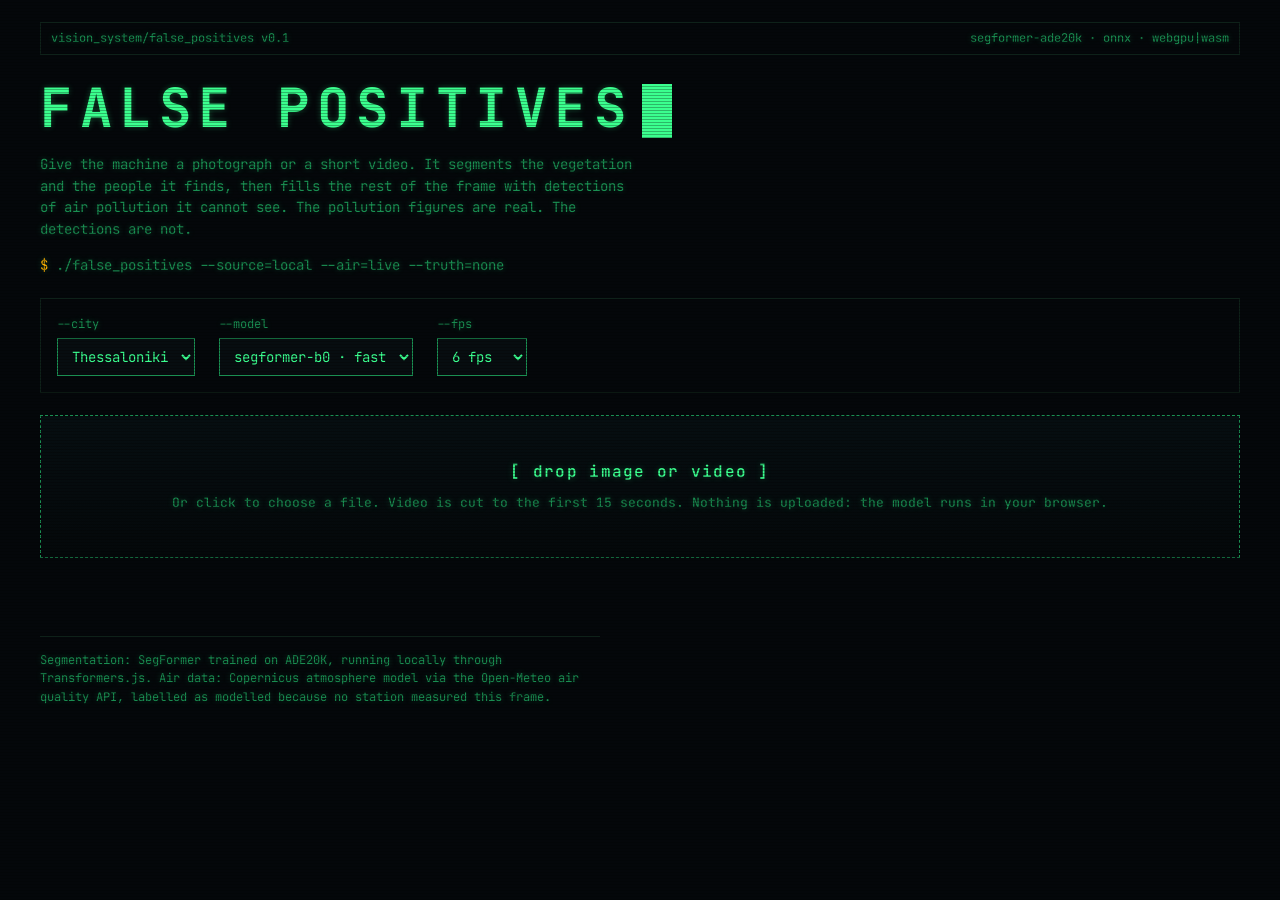
==== index.html @ 18a89525 "Rename false-positives.html to index.html" ====
<!DOCTYPE html>
<html lang="en">
<head>
<meta charset="utf-8" />
<meta name="viewport" content="width=device-width, initial-scale=1" />
<title>False Positives</title>
<link rel="preconnect" href="https://fonts.googleapis.com">
<link rel="preconnect" href="https://fonts.gstatic.com" crossorigin>
<link href="https://fonts.googleapis.com/css2?family=JetBrains+Mono:wght@400;500;700&display=swap" rel="stylesheet">
<style>
  :root{
    --bg:#04070a;
    --panel:#070d10;
    --grid:#0e2119;
    --phos:#3bff8f;         /* phosphor */
    --phos-dim:#1a8f52;
    --amber:#ffb000;
    --pm25:#ff2d55;
    --pm10:#ff8c1a;
    --no2:#2f8bff;
    --o3:#b56bff;
    --max:1240px;
  }
  *{box-sizing:border-box}
  html,body{margin:0;padding:0;background:var(--bg)}
  body{
    color:var(--phos);
    font-family:"JetBrains Mono",ui-monospace,Menlo,Consolas,monospace;
    font-size:14px;
    line-height:1.55;
    text-shadow:0 0 6px rgba(59,255,143,.28);
  }
  body::before{           /* scanlines */
    content:"";position:fixed;inset:0;pointer-events:none;z-index:9;
    background:repeating-linear-gradient(to bottom,rgba(0,0,0,0) 0 2px,rgba(0,0,0,.28) 2px 3px);
    mix-blend-mode:multiply;
  }
  .wrap{max-width:var(--max);margin:0 auto;padding:22px 20px 80px;position:relative;z-index:1}

  .bar{display:flex;justify-content:space-between;gap:16px;border:1px solid var(--grid);
       padding:6px 10px;color:var(--phos-dim);font-size:12px;flex-wrap:wrap}

  header{margin:26px 0 22px}
  h1{font-size:clamp(26px,5.4vw,54px);font-weight:700;letter-spacing:.14em;margin:0;line-height:1}
  h1 .cur{display:inline-block;width:.55em;background:var(--phos);animation:blink 1.05s steps(1) infinite;
          margin-left:.16em;vertical-align:-.06em;text-shadow:none}
  @keyframes blink{50%{opacity:0}}
  header p{max-width:74ch;color:var(--phos-dim);margin:16px 0 0}
  .boot{color:var(--phos-dim);margin:14px 0 0;white-space:pre-wrap}

  .prompt{color:var(--amber)}

  .controls{display:flex;flex-wrap:wrap;gap:14px 24px;align-items:flex-end;
            border:1px solid var(--grid);padding:16px;margin:22px 0}
  .field{display:flex;flex-direction:column;gap:4px}
  .field label{font-size:12px;color:var(--phos-dim)}
  select,button{
    font-family:inherit;font-size:14px;color:var(--phos);background:var(--panel);
    border:1px solid var(--phos-dim);border-radius:0;padding:8px 10px;
  }
  select option{background:#04070a;color:#3bff8f}
  button{cursor:pointer;border-color:var(--phos)}
  button:hover{background:#0b1a13}
  button:disabled{opacity:.35;cursor:not-allowed}
  :focus-visible{outline:1px solid var(--amber);outline-offset:2px}

  .drop{border:1px dashed var(--phos-dim);background:linear-gradient(180deg,#060e11,#04080a);
        padding:44px 20px;text-align:center;cursor:pointer}
  .drop.over{border-color:var(--phos);background:#081611}
  .drop strong{display:block;font-weight:500;font-size:16px;letter-spacing:.08em;margin-bottom:8px}
  .drop p{margin:0;color:var(--phos-dim);font-size:13px}

  .status{margin-top:16px;color:var(--phos-dim);min-height:22px;font-size:13px}

  .result{display:none;grid-template-columns:minmax(0,1fr) 330px;gap:20px;margin-top:22px}
  .result.on{display:grid}
  @media (max-width:880px){.result.on{grid-template-columns:1fr}}
  .stage{border:1px solid var(--grid);background:#000;padding:8px;min-width:0}
  canvas{display:block;width:100%;height:auto;background:#000}

  .readout{border:1px solid var(--grid);background:var(--panel);padding:14px;align-self:start;font-size:13px}
  .readout h2{font-size:13px;font-weight:500;letter-spacing:.16em;color:var(--amber);margin:0 0 12px}
  .row{display:flex;justify-content:space-between;gap:10px;padding:4px 0;border-bottom:1px solid #0b1a14}
  .row:last-of-type{border-bottom:0}
  .row .k{color:var(--phos-dim)}
  .row .v{font-variant-numeric:tabular-nums}
  .swatch{display:inline-block;width:8px;height:8px;margin-right:6px;vertical-align:middle}
  .src{font-size:11px;color:var(--phos-dim);margin:12px 0 0}
  .actions{display:flex;gap:10px;margin-top:14px;flex-wrap:wrap}

  .note{margin-top:40px;border-top:1px solid var(--grid);padding-top:14px;color:var(--phos-dim);
        font-size:12px;max-width:80ch}
  @media (prefers-reduced-motion:reduce){h1 .cur{animation:none}}
</style>
</head>
<body>
<div class="wrap">

<div class="bar">
  <span>vision_system/false_positives v0.1</span>
  <span>segformer-ade20k · onnx · webgpu|wasm</span>
</div>

<header>
  <h1>FALSE POSITIVES<span class="cur">&nbsp;</span></h1>
  <p>Give the machine a photograph or a short video. It segments the vegetation and the people it finds, then fills the rest of the frame with detections of air pollution it cannot see. The pollution figures are real. The detections are not.</p>
  <p class="boot"><span class="prompt">$</span> ./false_positives --source=local --air=live --truth=none</p>
</header>

<div class="controls">
  <div class="field">
    <label for="city">--city</label>
    <select id="city">
      <option value="40.6403,22.9439">Thessaloniki</option>
      <option value="37.9838,23.7275">Athens</option>
      <option value="39.6243,19.9217">Corfu</option>
      <option value="39.6650,20.8537">Ioannina</option>
      <option value="40.3006,21.7890">Kozani</option>
    </select>
  </div>
  <div class="field">
    <label for="quality">--model</label>
    <select id="quality">
      <option value="Xenova/segformer-b0-finetuned-ade-512-512">segformer-b0 · fast</option>
      <option value="Xenova/segformer-b2-finetuned-ade-512-512">segformer-b2 · slow</option>
    </select>
  </div>
  <div class="field">
    <label for="fps">--fps</label>
    <select id="fps">
      <option value="6">6 fps</option>
      <option value="10">10 fps</option>
      <option value="3">3 fps</option>
    </select>
  </div>
</div>

<div class="drop" id="drop" tabindex="0" role="button">
  <strong>[ drop image or video ]</strong>
  <p>Or click to choose a file. Video is cut to the first 15 seconds. Nothing is uploaded: the model runs in your browser.</p>
  <input type="file" id="file" accept="image/*,video/*" hidden />
</div>

<div class="status" id="status"></div>

<div class="result" id="result">
  <div class="stage"><canvas id="canvas"></canvas></div>
  <div class="readout" id="readout"></div>
</div>

<p class="note">Segmentation: SegFormer trained on ADE20K, running locally through Transformers.js. Air data: Copernicus atmosphere model via the Open-Meteo air quality API, labelled as modelled because no station measured this frame.</p>

</div>

<script type="module">
/* ---------- config: the box logic ---------- */

const WHO = {            // WHO short-term guideline values, µg/m³
  pm2_5: 15, pm10: 45, nitrogen_dioxide: 25, ozone: 100
};
const POLL = {
  pm2_5:            {name:"PM2.5", color:"#ff2d55", size:4,  label:"PM2.5"},
  pm10:             {name:"PM10",  color:"#ff8c1a", size:7,  label:"PM10"},
  nitrogen_dioxide: {name:"NO₂",   color:"#2f8bff", size:12, label:"NO2"},
  ozone:            {name:"O₃",    color:"#b56bff", size:18, label:"O3"}
};
const BASE_BOXES = 130;   // boxes at exactly the guideline value
const MIN_BOXES  = 8;     // the machine never reports nothing
const MAX_TOTAL  = 1400;

const VEG = new Set(["tree","grass","plant","palm","flower","field"]);
const MAX_VIDEO_SECONDS = 15;

/* ---------- elements ---------- */
const $ = id => document.getElementById(id);
const drop = $("drop"), fileInput = $("file"), statusEl = $("status");
const canvas = $("canvas"), ctx = canvas.getContext("2d");
const resultEl = $("result"), readoutEl = $("readout");

let segmenter = null, segmenterName = null, air = null, recorder = null, chunks = [];

const say = t => { statusEl.innerHTML = '<span class="prompt">&gt;</span> ' + t; };

/* ---------- transformers.js ---------- */
async function getPipeline(model){
  if (segmenter && segmenterName === model) return segmenter;
  say("Loading the segmentation model. First time only, about 15–40 MB.");
  let mod;
  try {
    mod = await import("https://cdn.jsdelivr.net/npm/@huggingface/transformers@3");
  } catch (e) {
    mod = await import("https://cdn.jsdelivr.net/npm/@xenova/transformers@2.17.2");
  }
  let opts = {};
  if (navigator.gpu) { try { opts = { device: "webgpu" }; } catch(e){} }
  try {
    segmenter = await mod.pipeline("image-segmentation", model, opts);
  } catch (e) {
    segmenter = await mod.pipeline("image-segmentation", model);
  }
  segmenterName = model;
  return segmenter;
}

/* ---------- air data ---------- */
async function getAir(lat, lon){
  const vars = "pm10,pm2_5,nitrogen_dioxide,ozone";
  const url = `https://air-quality-api.open-meteo.com/v1/air-quality?latitude=${lat}&longitude=${lon}&hourly=${vars}&timezone=auto&forecast_days=1`;
  const r = await fetch(url);
  if (!r.ok) throw new Error("air data unavailable");
  const j = await r.json();
  const times = j.hourly.time;
  const now = new Date();
  let idx = 0;
  for (let i = 0; i < times.length; i++){
    if (new Date(times[i]) <= now) idx = i; else break;
  }
  const out = { time: times[idx], source: "modelled" };
  for (const k of Object.keys(WHO)){
    const series = j.hourly[k] || [];
    let v = series[idx];
    for (let i = idx; i >= 0 && (v === null || v === undefined); i--) v = series[i];
    out[k] = (v === null || v === undefined) ? 0 : v;
  }
  return out;
}

/* ---------- segmentation -> masks and percentages ---------- */
async function segment(sourceCanvas, model){
  const pipe = await getPipeline(model);
  const dataURL = sourceCanvas.toDataURL("image/jpeg", 0.85);
  const out = await pipe(dataURL);

  const w = sourceCanvas.width, h = sourceCanvas.height;
  const veg = new Uint8Array(w*h), person = new Uint8Array(w*h);
  let vegPx = 0, personPx = 0;

  for (const seg of out){
    const isVeg = VEG.has(seg.label), isPerson = seg.label === "person";
    if (!isVeg && !isPerson) continue;
    const m = seg.mask, mw = m.width, mh = m.height, md = m.data, ch = m.channels || 1;
    for (let y = 0; y < h; y++){
      const sy = Math.min(mh-1, (y * mh / h) | 0);
      for (let x = 0; x < w; x++){
        const sx = Math.min(mw-1, (x * mw / w) | 0);
        if (md[(sy*mw + sx) * ch] > 127){
          const i = y*w + x;
          if (isVeg && !veg[i]) { veg[i] = 1; vegPx++; }
          if (isPerson && !person[i]) { person[i] = 1; personPx++; }
        }
      }
    }
  }
  return {
    veg, person, w, h,
    vegPct: 100 * vegPx / (w*h),
    personPct: 100 * personPx / (w*h),
    people: countBlobs(person, w, h),
    headY: headLine(person, w, h)
  };
}

// cheap instance count on a quarter-scale copy
function countBlobs(mask, w, h){
  const sw = Math.max(1, w>>2), sh = Math.max(1, h>>2);
  const small = new Uint8Array(sw*sh);
  for (let y=0;y<sh;y++) for (let x=0;x<sw;x++) small[y*sw+x] = mask[(y*4)*w + x*4];
  const seen = new Uint8Array(sw*sh); let count = 0;
  const minArea = 0.004 * sw * sh;
  const stack = [];
  for (let i=0;i<small.length;i++){
    if (!small[i] || seen[i]) continue;
    let area = 0; stack.length = 0; stack.push(i); seen[i] = 1;
    while (stack.length){
      const p = stack.pop(); area++;
      const x = p % sw, y = (p / sw) | 0;
      if (x>0    && small[p-1]  && !seen[p-1])  { seen[p-1]=1;  stack.push(p-1); }
      if (x<sw-1 && small[p+1]  && !seen[p+1])  { seen[p+1]=1;  stack.push(p+1); }
      if (y>0    && small[p-sw] && !seen[p-sw]) { seen[p-sw]=1; stack.push(p-sw); }
      if (y<sh-1 && small[p+sw] && !seen[p+sw]) { seen[p+sw]=1; stack.push(p+sw); }
    }
    if (area > minArea) count++;
  }
  return count;
}

// topmost row holding person pixels: breathing happens near there
function headLine(mask, w, h){
  for (let y=0;y<h;y++) for (let x=0;x<w;x++) if (mask[y*w+x]) return y;
  return -1;
}

/* ---------- boxes ---------- */
function boxCounts(air){
  const counts = {}; let total = 0;
  for (const k of Object.keys(WHO)){
    const ratio = (air[k] || 0) / WHO[k];
    let n = Math.round(MIN_BOXES + BASE_BOXES * ratio);
    counts[k] = Math.max(MIN_BOXES, n); total += counts[k];
  }
  if (total > MAX_TOTAL){
    const f = MAX_TOTAL / total; total = 0;
    for (const k of Object.keys(counts)){
      counts[k] = Math.max(MIN_BOXES, Math.round(counts[k]*f)); total += counts[k];
    }
  }
  return { counts, total };
}

function makeBoxes(masks, air){
  const { counts } = boxCounts(air);
  const { w, h, veg, person, headY } = masks;
  const boxes = [];

  for (const key of Object.keys(counts)){
    const ratio = (air[key] || 0) / WHO[key];
    // the less there is, the surer the machine gets
    const baseConf = 0.99 - 0.35 * Math.min(1, ratio);
    for (let i = 0; i < counts[key]; i++){
      let x = 0, y = 0, ok = false;
      for (let t = 0; t < 24 && !ok; t++){
        // bias half the samples toward the body, denser near the head
        if (masks.personPct > 0.5 && Math.random() < 0.5){
          const cand = samplePerson(person, w, h, headY);
          x = cand[0]; y = cand[1];
        } else {
          x = Math.random()*w; y = Math.random()*h;
        }
        ok = !veg[(y|0)*w + (x|0)];   // trees are where the air is clean
      }
      const depth = 0.45 + 1.25 * (y / h);           // lower in frame reads as nearer
      const s = POLL[key].size * depth * (0.7 + Math.random()*0.7);
      boxes.push({
        key, x, y, s, depth,
        conf: Math.min(0.99, Math.max(0.40, baseConf + (Math.random()-0.5)*0.08)),
        dx: (Math.random()-0.5)*0.35, dy: -0.15 - Math.random()*0.35
      });
    }
  }
  return boxes;
}

function samplePerson(person, w, h, headY){
  for (let t = 0; t < 40; t++){
    let y;
    if (headY >= 0 && Math.random() < 0.6){
      y = headY + Math.random() * Math.max(1, h * 0.18);   // breath zone
    } else {
      y = Math.random()*h;
    }
    y = Math.min(h-1, y|0);
    const x = Math.random()*w;
    if (person[y*w + (x|0)]) {
      return [x + (Math.random()-0.5)*w*0.06, y + (Math.random()-0.5)*h*0.06];
    }
  }
  return [Math.random()*w, Math.random()*h];
}

function drawFrame(frame, masks, boxes, air, showLabels){
  const { w, h } = masks;
  canvas.width = w; canvas.height = h;
  ctx.drawImage(frame, 0, 0, w, h);

  // vegetation mask, drawn as the only clean thing in the picture
  const img = ctx.getImageData(0,0,w,h), d = img.data;
  for (let i = 0; i < masks.veg.length; i++){
    if (masks.veg[i]){
      const p = i*4;
      d[p]   = d[p]*0.35;
      d[p+1] = d[p+1]*0.35 + 150;
      d[p+2] = d[p+2]*0.35 + 40;
    } else if (masks.person[i]){
      const p = i*4;
      d[p]   = d[p]*0.55 + 90;
      d[p+1] = d[p+1]*0.55 + 90;
      d[p+2] = d[p+2]*0.55 + 100;
    }
  }
  ctx.putImageData(img, 0, 0);

  const fs = Math.max(8, Math.round(w/110));
  ctx.font = `${fs}px "JetBrains Mono", monospace`;
  ctx.lineWidth = Math.max(1, w/1400);

  for (const b of boxes){
    const c = POLL[b.key].color;
    ctx.strokeStyle = c;
    ctx.globalAlpha = 0.55 + 0.4*b.conf;
    wireBox(b.x, b.y, b.s, b.s*0.8, b.s*0.4);
    if (showLabels && b.s > 16 && Math.random() < 0.25){
      ctx.globalAlpha = 0.9;
      ctx.fillStyle = c;
      ctx.fillText(`${POLL[b.key].label} ${b.conf.toFixed(2)}`, b.x, b.y - 3);
    }
  }
  ctx.globalAlpha = 1;
  stamp(air, masks, boxes.length, fs);
}

function wireBox(x, y, w, h, d){
  ctx.beginPath();
  ctx.rect(x, y, w, h);
  ctx.rect(x+d, y-d, w, h);
  ctx.moveTo(x, y);         ctx.lineTo(x+d, y-d);
  ctx.moveTo(x+w, y);       ctx.lineTo(x+w+d, y-d);
  ctx.moveTo(x, y+h);       ctx.lineTo(x+d, y+h-d);
  ctx.moveTo(x+w, y+h);     ctx.lineTo(x+w+d, y+h-d);
  ctx.stroke();
}

function stamp(air, masks, n, fs){
  const pad = fs;
  const lines = [
    `vegetation ${masks.vegPct.toFixed(1)}%`,
    `humans ${masks.personPct.toFixed(1)}% (${masks.people})`,
    `detections ${n}`,
    `${air.source} · ${air.time}`
  ];
  ctx.font = `${fs}px "JetBrains Mono", monospace`;
  ctx.fillStyle = "rgba(0,0,0,.62)";
  ctx.fillRect(pad*0.6, pad*0.6, fs*13, lines.length*fs*1.5 + fs*0.6);
  ctx.fillStyle = "#3bff8f";
  lines.forEach((l,i) => ctx.fillText(l, pad, pad + fs*1.5*(i+1) - fs*0.4));
}

/* ---------- readout ---------- */
function writeReadout(masks, air, total, isVideo, seconds){
  const rows = [];
  rows.push(row("vegetation", masks.vegPct.toFixed(1) + " % of frame"));
  rows.push(row("humans", masks.personPct.toFixed(1) + " % of frame (" + masks.people + ")"));
  for (const k of Object.keys(WHO)){
    const v = (air[k] || 0).toFixed(0) + " µg/m³";
    rows.push(row(`<span class="swatch" style="background:${POLL[k].color}"></span>${POLL[k].name}`, v));
  }
  rows.push(row("false positives", total.toLocaleString()));

  if (masks.people > 0){
    const minutes = isVideo ? seconds/60 : 1;
    const inhaled = (air.pm2_5 || 0) * 0.008 * minutes;   // 8 L/min at rest
    rows.push(row("PM2.5 inhaled", inhaled.toFixed(3) + " µg per person" + (isVideo ? "" : " per minute")));
  }

  readoutEl.innerHTML = `
    <h2>report</h2>
    ${rows.join("")}
    <p class="src">Air ${air.source}, hour of ${air.time}. No station measured this frame.</p>
    <div class="actions">
      <button class="ghost" id="save">${isVideo ? "save video" : "save image"}</button>
    </div>`;
  $("save").onclick = isVideo ? saveVideo : saveImage;
}
const row = (k,v) => `<div class="row"><span class="k">${k}</span><span class="v">${v}</span></div>`;

function saveImage(){
  const a = document.createElement("a");
  a.download = "false-positives.png";
  a.href = canvas.toDataURL("image/png");
  a.click();
}
let lastVideoBlob = null;
function saveVideo(){
  if (!lastVideoBlob) { say("No video to save yet."); return; }
  const a = document.createElement("a");
  a.download = "false-positives.webm";
  a.href = URL.createObjectURL(lastVideoBlob);
  a.click();
}

/* ---------- run ---------- */
async function handleFile(file){
  resultEl.classList.remove("on");
  const [lat, lon] = $("city").value.split(",");
  const model = $("quality").value;
  try {
    say("Reading the air.");
    air = await getAir(lat, lon);
  } catch(e){
    say("Air data unavailable. Check your connection and try again.");
    return;
  }
  if (file.type.startsWith("video")) return runVideo(file, model);
  return runImage(file, model);
}

async function runImage(file, model){
  const bmp = await createImageBitmap(file);
  const scale = Math.min(1, 1100 / Math.max(bmp.width, bmp.height));
  const w = Math.round(bmp.width*scale), h = Math.round(bmp.height*scale);
  const src = document.createElement("canvas");
  src.width = w; src.height = h;
  src.getContext("2d").drawImage(bmp, 0, 0, w, h);

  say("Segmenting.");
  const masks = await segment(src, model);
  const boxes = makeBoxes(masks, air);
  drawFrame(src, masks, boxes, air, true);
  writeReadout(masks, air, boxes.length, false);
  resultEl.classList.add("on");
  say(`Done. ${boxes.length} detections, none of them real.`);
}

async function runVideo(file, model){
  const video = document.createElement("video");
  video.src = URL.createObjectURL(file);
  video.muted = true; video.playsInline = true;
  await new Promise(r => video.onloadedmetadata = r);

  const scale = Math.min(1, 900 / Math.max(video.videoWidth, video.videoHeight));
  const w = Math.round(video.videoWidth*scale), h = Math.round(video.videoHeight*scale);
  const src = document.createElement("canvas");
  src.width = w; src.height = h;
  const sctx = src.getContext("2d");

  canvas.width = w; canvas.height = h;
  resultEl.classList.add("on");

  const fps = parseInt($("fps").value, 10);
  const duration = Math.min(video.duration || MAX_VIDEO_SECONDS, MAX_VIDEO_SECONDS);

  chunks = [];
  const stream = canvas.captureStream(fps);
  recorder = new MediaRecorder(stream, { mimeType: "video/webm" });
  recorder.ondataavailable = e => { if (e.data.size) chunks.push(e.data); };
  recorder.onstop = () => { lastVideoBlob = new Blob(chunks, { type: "video/webm" }); };
  recorder.start();

  let masks = null, boxes = [];
  const step = 1 / fps;

  for (let t = 0; t < duration; t += step){
    video.currentTime = t;
    await new Promise(r => video.onseeked = r);
    sctx.drawImage(video, 0, 0, w, h);

    masks = await segment(src, model);       // mask held between drawn frames
    if (!boxes.length) boxes = makeBoxes(masks, air);

    // boxes persist and drift, so they read as tracking rather than noise
    for (const b of boxes){
      b.x += b.dx; b.y += b.dy;
      if (b.y < -20){ b.y = h + 10; b.x = Math.random()*w; }
      if (b.x < -20) b.x = w + 10;
      if (b.x > w+20) b.x = -10;
    }
    drawFrame(src, masks, boxes, air, true);
    say(`Segmenting ${(t).toFixed(1)} of ${duration.toFixed(1)} seconds.`);
  }

  recorder.stop();
  writeReadout(masks, air, boxes.length, true, duration);
  say(`Done. ${boxes.length} detections held across ${duration.toFixed(1)} seconds.`);
}

/* ---------- input wiring ---------- */
drop.onclick = () => fileInput.click();
drop.onkeydown = e => { if (e.key === "Enter" || e.key === " ") fileInput.click(); };
fileInput.onchange = e => e.target.files[0] && handleFile(e.target.files[0]);
drop.ondragover = e => { e.preventDefault(); drop.classList.add("over"); };
drop.ondragleave = () => drop.classList.remove("over");
drop.ondrop = e => {
  e.preventDefault(); drop.classList.remove("over");
  const f = e.dataTransfer.files[0];
  if (f) handleFile(f);
};
</script>
</body>
</html>
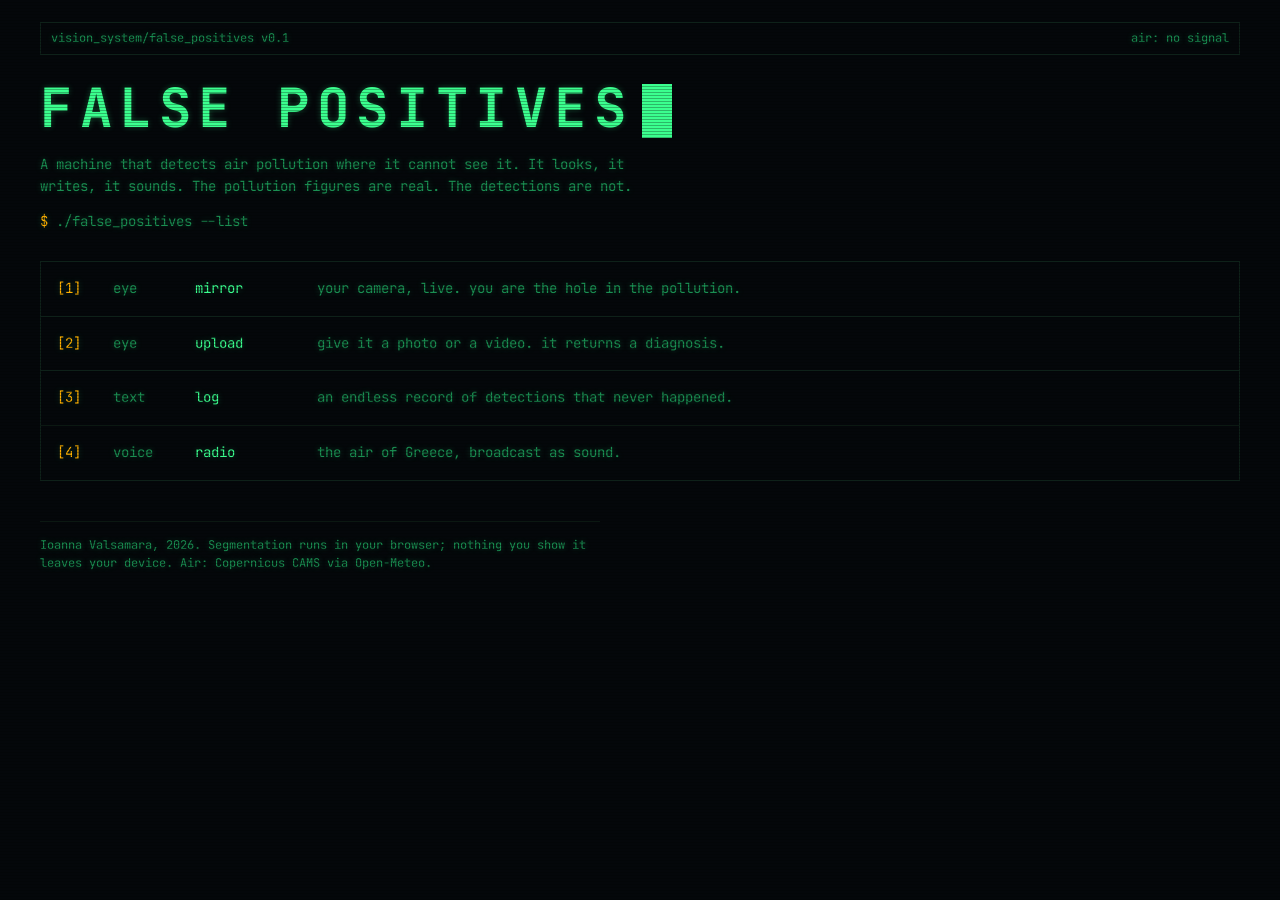
==== commit 1f6b0e0f: "Add files via upload" ====
--- a/index.html
+++ b/index.html
@@ -7,562 +7,37 @@
 <link rel="preconnect" href="https://fonts.googleapis.com">
 <link rel="preconnect" href="https://fonts.gstatic.com" crossorigin>
 <link href="https://fonts.googleapis.com/css2?family=JetBrains+Mono:wght@400;500;700&display=swap" rel="stylesheet">
-<style>
-  :root{
-    --bg:#04070a;
-    --panel:#070d10;
-    --grid:#0e2119;
-    --phos:#3bff8f;         /* phosphor */
-    --phos-dim:#1a8f52;
-    --amber:#ffb000;
-    --pm25:#ff2d55;
-    --pm10:#ff8c1a;
-    --no2:#2f8bff;
-    --o3:#b56bff;
-    --max:1240px;
-  }
-  *{box-sizing:border-box}
-  html,body{margin:0;padding:0;background:var(--bg)}
-  body{
-    color:var(--phos);
-    font-family:"JetBrains Mono",ui-monospace,Menlo,Consolas,monospace;
-    font-size:14px;
-    line-height:1.55;
-    text-shadow:0 0 6px rgba(59,255,143,.28);
-  }
-  body::before{           /* scanlines */
-    content:"";position:fixed;inset:0;pointer-events:none;z-index:9;
-    background:repeating-linear-gradient(to bottom,rgba(0,0,0,0) 0 2px,rgba(0,0,0,.28) 2px 3px);
-    mix-blend-mode:multiply;
-  }
-  .wrap{max-width:var(--max);margin:0 auto;padding:22px 20px 80px;position:relative;z-index:1}
-
-  .bar{display:flex;justify-content:space-between;gap:16px;border:1px solid var(--grid);
-       padding:6px 10px;color:var(--phos-dim);font-size:12px;flex-wrap:wrap}
-
-  header{margin:26px 0 22px}
-  h1{font-size:clamp(26px,5.4vw,54px);font-weight:700;letter-spacing:.14em;margin:0;line-height:1}
-  h1 .cur{display:inline-block;width:.55em;background:var(--phos);animation:blink 1.05s steps(1) infinite;
-          margin-left:.16em;vertical-align:-.06em;text-shadow:none}
-  @keyframes blink{50%{opacity:0}}
-  header p{max-width:74ch;color:var(--phos-dim);margin:16px 0 0}
-  .boot{color:var(--phos-dim);margin:14px 0 0;white-space:pre-wrap}
-
-  .prompt{color:var(--amber)}
-
-  .controls{display:flex;flex-wrap:wrap;gap:14px 24px;align-items:flex-end;
-            border:1px solid var(--grid);padding:16px;margin:22px 0}
-  .field{display:flex;flex-direction:column;gap:4px}
-  .field label{font-size:12px;color:var(--phos-dim)}
-  select,button{
-    font-family:inherit;font-size:14px;color:var(--phos);background:var(--panel);
-    border:1px solid var(--phos-dim);border-radius:0;padding:8px 10px;
-  }
-  select option{background:#04070a;color:#3bff8f}
-  button{cursor:pointer;border-color:var(--phos)}
-  button:hover{background:#0b1a13}
-  button:disabled{opacity:.35;cursor:not-allowed}
-  :focus-visible{outline:1px solid var(--amber);outline-offset:2px}
-
-  .drop{border:1px dashed var(--phos-dim);background:linear-gradient(180deg,#060e11,#04080a);
-        padding:44px 20px;text-align:center;cursor:pointer}
-  .drop.over{border-color:var(--phos);background:#081611}
-  .drop strong{display:block;font-weight:500;font-size:16px;letter-spacing:.08em;margin-bottom:8px}
-  .drop p{margin:0;color:var(--phos-dim);font-size:13px}
-
-  .status{margin-top:16px;color:var(--phos-dim);min-height:22px;font-size:13px}
-
-  .result{display:none;grid-template-columns:minmax(0,1fr) 330px;gap:20px;margin-top:22px}
-  .result.on{display:grid}
-  @media (max-width:880px){.result.on{grid-template-columns:1fr}}
-  .stage{border:1px solid var(--grid);background:#000;padding:8px;min-width:0}
-  canvas{display:block;width:100%;height:auto;background:#000}
-
-  .readout{border:1px solid var(--grid);background:var(--panel);padding:14px;align-self:start;font-size:13px}
-  .readout h2{font-size:13px;font-weight:500;letter-spacing:.16em;color:var(--amber);margin:0 0 12px}
-  .row{display:flex;justify-content:space-between;gap:10px;padding:4px 0;border-bottom:1px solid #0b1a14}
-  .row:last-of-type{border-bottom:0}
-  .row .k{color:var(--phos-dim)}
-  .row .v{font-variant-numeric:tabular-nums}
-  .swatch{display:inline-block;width:8px;height:8px;margin-right:6px;vertical-align:middle}
-  .src{font-size:11px;color:var(--phos-dim);margin:12px 0 0}
-  .actions{display:flex;gap:10px;margin-top:14px;flex-wrap:wrap}
-
-  .note{margin-top:40px;border-top:1px solid var(--grid);padding-top:14px;color:var(--phos-dim);
-        font-size:12px;max-width:80ch}
-  @media (prefers-reduced-motion:reduce){h1 .cur{animation:none}}
-</style>
+<link rel="stylesheet" href="shared/style.css">
 </head>
 <body>
 <div class="wrap">
-
 <div class="bar">
   <span>vision_system/false_positives v0.1</span>
-  <span>segformer-ade20k · onnx · webgpu|wasm</span>
+  <span id="airline">reading the air…</span>
 </div>
 
 <header>
   <h1>FALSE POSITIVES<span class="cur">&nbsp;</span></h1>
-  <p>Give the machine a photograph or a short video. It segments the vegetation and the people it finds, then fills the rest of the frame with detections of air pollution it cannot see. The pollution figures are real. The detections are not.</p>
-  <p class="boot"><span class="prompt">$</span> ./false_positives --source=local --air=live --truth=none</p>
+  <p>A machine that detects air pollution where it cannot see it. It looks, it writes, it sounds. The pollution figures are real. The detections are not.</p>
+  <p class="boot"><span class="prompt">$</span> ./false_positives --list</p>
 </header>
 
-<div class="controls">
-  <div class="field">
-    <label for="city">--city</label>
-    <select id="city">
-      <option value="40.6403,22.9439">Thessaloniki</option>
-      <option value="37.9838,23.7275">Athens</option>
-      <option value="39.6243,19.9217">Corfu</option>
-      <option value="39.6650,20.8537">Ioannina</option>
-      <option value="40.3006,21.7890">Kozani</option>
-    </select>
-  </div>
-  <div class="field">
-    <label for="quality">--model</label>
-    <select id="quality">
-      <option value="Xenova/segformer-b0-finetuned-ade-512-512">segformer-b0 · fast</option>
-      <option value="Xenova/segformer-b2-finetuned-ade-512-512">segformer-b2 · slow</option>
-    </select>
-  </div>
-  <div class="field">
-    <label for="fps">--fps</label>
-    <select id="fps">
-      <option value="6">6 fps</option>
-      <option value="10">10 fps</option>
-      <option value="3">3 fps</option>
-    </select>
-  </div>
+<ul class="menu">
+  <li><a href="mirror/"><span class="n">[1]</span><span class="t">eye</span><span>mirror</span><span class="d">your camera, live. you are the hole in the pollution.</span></a></li>
+  <li><a href="upload/"><span class="n">[2]</span><span class="t">eye</span><span>upload</span><span class="d">give it a photo or a video. it returns a diagnosis.</span></a></li>
+  <li><a href="log/"><span class="n">[3]</span><span class="t">text</span><span>log</span><span class="d">an endless record of detections that never happened.</span></a></li>
+  <li><a href="radio/"><span class="n">[4]</span><span class="t">voice</span><span>radio</span><span class="d">the air of Greece, broadcast as sound.</span></a></li>
+</ul>
+
+<p class="note">Ioanna Valsamara, 2026. Segmentation runs in your browser; nothing you show it leaves your device. Air: Copernicus CAMS via Open-Meteo.</p>
 </div>
-
-<div class="drop" id="drop" tabindex="0" role="button">
-  <strong>[ drop image or video ]</strong>
-  <p>Or click to choose a file. Video is cut to the first 15 seconds. Nothing is uploaded: the model runs in your browser.</p>
-  <input type="file" id="file" accept="image/*,video/*" hidden />
-</div>
-
-<div class="status" id="status"></div>
-
-<div class="result" id="result">
-  <div class="stage"><canvas id="canvas"></canvas></div>
-  <div class="readout" id="readout"></div>
-</div>
-
-<p class="note">Segmentation: SegFormer trained on ADE20K, running locally through Transformers.js. Air data: Copernicus atmosphere model via the Open-Meteo air quality API, labelled as modelled because no station measured this frame.</p>
-
-</div>
-
 <script type="module">
-/* ---------- config: the box logic ---------- */
-
-const WHO = {            // WHO short-term guideline values, µg/m³
-  pm2_5: 15, pm10: 45, nitrogen_dioxide: 25, ozone: 100
-};
-const POLL = {
-  pm2_5:            {name:"PM2.5", color:"#ff2d55", size:4,  label:"PM2.5"},
-  pm10:             {name:"PM10",  color:"#ff8c1a", size:7,  label:"PM10"},
-  nitrogen_dioxide: {name:"NO₂",   color:"#2f8bff", size:12, label:"NO2"},
-  ozone:            {name:"O₃",    color:"#b56bff", size:18, label:"O3"}
-};
-const BASE_BOXES = 130;   // boxes at exactly the guideline value
-const MIN_BOXES  = 8;     // the machine never reports nothing
-const MAX_TOTAL  = 1400;
-
-const VEG = new Set(["tree","grass","plant","palm","flower","field"]);
-const MAX_VIDEO_SECONDS = 15;
-
-/* ---------- elements ---------- */
-const $ = id => document.getElementById(id);
-const drop = $("drop"), fileInput = $("file"), statusEl = $("status");
-const canvas = $("canvas"), ctx = canvas.getContext("2d");
-const resultEl = $("result"), readoutEl = $("readout");
-
-let segmenter = null, segmenterName = null, air = null, recorder = null, chunks = [];
-
-const say = t => { statusEl.innerHTML = '<span class="prompt">&gt;</span> ' + t; };
-
-/* ---------- transformers.js ---------- */
-async function getPipeline(model){
-  if (segmenter && segmenterName === model) return segmenter;
-  say("Loading the segmentation model. First time only, about 15–40 MB.");
-  let mod;
-  try {
-    mod = await import("https://cdn.jsdelivr.net/npm/@huggingface/transformers@3");
-  } catch (e) {
-    mod = await import("https://cdn.jsdelivr.net/npm/@xenova/transformers@2.17.2");
-  }
-  let opts = {};
-  if (navigator.gpu) { try { opts = { device: "webgpu" }; } catch(e){} }
-  try {
-    segmenter = await mod.pipeline("image-segmentation", model, opts);
-  } catch (e) {
-    segmenter = await mod.pipeline("image-segmentation", model);
-  }
-  segmenterName = model;
-  return segmenter;
-}
-
-/* ---------- air data ---------- */
-async function getAir(lat, lon){
-  const vars = "pm10,pm2_5,nitrogen_dioxide,ozone";
-  const url = `https://air-quality-api.open-meteo.com/v1/air-quality?latitude=${lat}&longitude=${lon}&hourly=${vars}&timezone=auto&forecast_days=1`;
-  const r = await fetch(url);
-  if (!r.ok) throw new Error("air data unavailable");
-  const j = await r.json();
-  const times = j.hourly.time;
-  const now = new Date();
-  let idx = 0;
-  for (let i = 0; i < times.length; i++){
-    if (new Date(times[i]) <= now) idx = i; else break;
-  }
-  const out = { time: times[idx], source: "modelled" };
-  for (const k of Object.keys(WHO)){
-    const series = j.hourly[k] || [];
-    let v = series[idx];
-    for (let i = idx; i >= 0 && (v === null || v === undefined); i--) v = series[i];
-    out[k] = (v === null || v === undefined) ? 0 : v;
-  }
-  return out;
-}
-
-/* ---------- segmentation -> masks and percentages ---------- */
-async function segment(sourceCanvas, model){
-  const pipe = await getPipeline(model);
-  const dataURL = sourceCanvas.toDataURL("image/jpeg", 0.85);
-  const out = await pipe(dataURL);
-
-  const w = sourceCanvas.width, h = sourceCanvas.height;
-  const veg = new Uint8Array(w*h), person = new Uint8Array(w*h);
-  let vegPx = 0, personPx = 0;
-
-  for (const seg of out){
-    const isVeg = VEG.has(seg.label), isPerson = seg.label === "person";
-    if (!isVeg && !isPerson) continue;
-    const m = seg.mask, mw = m.width, mh = m.height, md = m.data, ch = m.channels || 1;
-    for (let y = 0; y < h; y++){
-      const sy = Math.min(mh-1, (y * mh / h) | 0);
-      for (let x = 0; x < w; x++){
-        const sx = Math.min(mw-1, (x * mw / w) | 0);
-        if (md[(sy*mw + sx) * ch] > 127){
-          const i = y*w + x;
-          if (isVeg && !veg[i]) { veg[i] = 1; vegPx++; }
-          if (isPerson && !person[i]) { person[i] = 1; personPx++; }
-        }
-      }
-    }
-  }
-  return {
-    veg, person, w, h,
-    vegPct: 100 * vegPx / (w*h),
-    personPct: 100 * personPx / (w*h),
-    people: countBlobs(person, w, h),
-    headY: headLine(person, w, h)
-  };
-}
-
-// cheap instance count on a quarter-scale copy
-function countBlobs(mask, w, h){
-  const sw = Math.max(1, w>>2), sh = Math.max(1, h>>2);
-  const small = new Uint8Array(sw*sh);
-  for (let y=0;y<sh;y++) for (let x=0;x<sw;x++) small[y*sw+x] = mask[(y*4)*w + x*4];
-  const seen = new Uint8Array(sw*sh); let count = 0;
-  const minArea = 0.004 * sw * sh;
-  const stack = [];
-  for (let i=0;i<small.length;i++){
-    if (!small[i] || seen[i]) continue;
-    let area = 0; stack.length = 0; stack.push(i); seen[i] = 1;
-    while (stack.length){
-      const p = stack.pop(); area++;
-      const x = p % sw, y = (p / sw) | 0;
-      if (x>0    && small[p-1]  && !seen[p-1])  { seen[p-1]=1;  stack.push(p-1); }
-      if (x<sw-1 && small[p+1]  && !seen[p+1])  { seen[p+1]=1;  stack.push(p+1); }
-      if (y>0    && small[p-sw] && !seen[p-sw]) { seen[p-sw]=1; stack.push(p-sw); }
-      if (y<sh-1 && small[p+sw] && !seen[p+sw]) { seen[p+sw]=1; stack.push(p+sw); }
-    }
-    if (area > minArea) count++;
-  }
-  return count;
-}
-
-// topmost row holding person pixels: breathing happens near there
-function headLine(mask, w, h){
-  for (let y=0;y<h;y++) for (let x=0;x<w;x++) if (mask[y*w+x]) return y;
-  return -1;
-}
-
-/* ---------- boxes ---------- */
-function boxCounts(air){
-  const counts = {}; let total = 0;
-  for (const k of Object.keys(WHO)){
-    const ratio = (air[k] || 0) / WHO[k];
-    let n = Math.round(MIN_BOXES + BASE_BOXES * ratio);
-    counts[k] = Math.max(MIN_BOXES, n); total += counts[k];
-  }
-  if (total > MAX_TOTAL){
-    const f = MAX_TOTAL / total; total = 0;
-    for (const k of Object.keys(counts)){
-      counts[k] = Math.max(MIN_BOXES, Math.round(counts[k]*f)); total += counts[k];
-    }
-  }
-  return { counts, total };
-}
-
-function makeBoxes(masks, air){
-  const { counts } = boxCounts(air);
-  const { w, h, veg, person, headY } = masks;
-  const boxes = [];
-
-  for (const key of Object.keys(counts)){
-    const ratio = (air[key] || 0) / WHO[key];
-    // the less there is, the surer the machine gets
-    const baseConf = 0.99 - 0.35 * Math.min(1, ratio);
-    for (let i = 0; i < counts[key]; i++){
-      let x = 0, y = 0, ok = false;
-      for (let t = 0; t < 24 && !ok; t++){
-        // bias half the samples toward the body, denser near the head
-        if (masks.personPct > 0.5 && Math.random() < 0.5){
-          const cand = samplePerson(person, w, h, headY);
-          x = cand[0]; y = cand[1];
-        } else {
-          x = Math.random()*w; y = Math.random()*h;
-        }
-        ok = !veg[(y|0)*w + (x|0)];   // trees are where the air is clean
-      }
-      const depth = 0.45 + 1.25 * (y / h);           // lower in frame reads as nearer
-      const s = POLL[key].size * depth * (0.7 + Math.random()*0.7);
-      boxes.push({
-        key, x, y, s, depth,
-        conf: Math.min(0.99, Math.max(0.40, baseConf + (Math.random()-0.5)*0.08)),
-        dx: (Math.random()-0.5)*0.35, dy: -0.15 - Math.random()*0.35
-      });
-    }
-  }
-  return boxes;
-}
-
-function samplePerson(person, w, h, headY){
-  for (let t = 0; t < 40; t++){
-    let y;
-    if (headY >= 0 && Math.random() < 0.6){
-      y = headY + Math.random() * Math.max(1, h * 0.18);   // breath zone
-    } else {
-      y = Math.random()*h;
-    }
-    y = Math.min(h-1, y|0);
-    const x = Math.random()*w;
-    if (person[y*w + (x|0)]) {
-      return [x + (Math.random()-0.5)*w*0.06, y + (Math.random()-0.5)*h*0.06];
-    }
-  }
-  return [Math.random()*w, Math.random()*h];
-}
-
-function drawFrame(frame, masks, boxes, air, showLabels){
-  const { w, h } = masks;
-  canvas.width = w; canvas.height = h;
-  ctx.drawImage(frame, 0, 0, w, h);
-
-  // vegetation mask, drawn as the only clean thing in the picture
-  const img = ctx.getImageData(0,0,w,h), d = img.data;
-  for (let i = 0; i < masks.veg.length; i++){
-    if (masks.veg[i]){
-      const p = i*4;
-      d[p]   = d[p]*0.35;
-      d[p+1] = d[p+1]*0.35 + 150;
-      d[p+2] = d[p+2]*0.35 + 40;
-    } else if (masks.person[i]){
-      const p = i*4;
-      d[p]   = d[p]*0.55 + 90;
-      d[p+1] = d[p+1]*0.55 + 90;
-      d[p+2] = d[p+2]*0.55 + 100;
-    }
-  }
-  ctx.putImageData(img, 0, 0);
-
-  const fs = Math.max(8, Math.round(w/110));
-  ctx.font = `${fs}px "JetBrains Mono", monospace`;
-  ctx.lineWidth = Math.max(1, w/1400);
-
-  for (const b of boxes){
-    const c = POLL[b.key].color;
-    ctx.strokeStyle = c;
-    ctx.globalAlpha = 0.55 + 0.4*b.conf;
-    wireBox(b.x, b.y, b.s, b.s*0.8, b.s*0.4);
-    if (showLabels && b.s > 16 && Math.random() < 0.25){
-      ctx.globalAlpha = 0.9;
-      ctx.fillStyle = c;
-      ctx.fillText(`${POLL[b.key].label} ${b.conf.toFixed(2)}`, b.x, b.y - 3);
-    }
-  }
-  ctx.globalAlpha = 1;
-  stamp(air, masks, boxes.length, fs);
-}
-
-function wireBox(x, y, w, h, d){
-  ctx.beginPath();
-  ctx.rect(x, y, w, h);
-  ctx.rect(x+d, y-d, w, h);
-  ctx.moveTo(x, y);         ctx.lineTo(x+d, y-d);
-  ctx.moveTo(x+w, y);       ctx.lineTo(x+w+d, y-d);
-  ctx.moveTo(x, y+h);       ctx.lineTo(x+d, y+h-d);
-  ctx.moveTo(x+w, y+h);     ctx.lineTo(x+w+d, y+h-d);
-  ctx.stroke();
-}
-
-function stamp(air, masks, n, fs){
-  const pad = fs;
-  const lines = [
-    `vegetation ${masks.vegPct.toFixed(1)}%`,
-    `humans ${masks.personPct.toFixed(1)}% (${masks.people})`,
-    `detections ${n}`,
-    `${air.source} · ${air.time}`
-  ];
-  ctx.font = `${fs}px "JetBrains Mono", monospace`;
-  ctx.fillStyle = "rgba(0,0,0,.62)";
-  ctx.fillRect(pad*0.6, pad*0.6, fs*13, lines.length*fs*1.5 + fs*0.6);
-  ctx.fillStyle = "#3bff8f";
-  lines.forEach((l,i) => ctx.fillText(l, pad, pad + fs*1.5*(i+1) - fs*0.4));
-}
-
-/* ---------- readout ---------- */
-function writeReadout(masks, air, total, isVideo, seconds){
-  const rows = [];
-  rows.push(row("vegetation", masks.vegPct.toFixed(1) + " % of frame"));
-  rows.push(row("humans", masks.personPct.toFixed(1) + " % of frame (" + masks.people + ")"));
-  for (const k of Object.keys(WHO)){
-    const v = (air[k] || 0).toFixed(0) + " µg/m³";
-    rows.push(row(`<span class="swatch" style="background:${POLL[k].color}"></span>${POLL[k].name}`, v));
-  }
-  rows.push(row("false positives", total.toLocaleString()));
-
-  if (masks.people > 0){
-    const minutes = isVideo ? seconds/60 : 1;
-    const inhaled = (air.pm2_5 || 0) * 0.008 * minutes;   // 8 L/min at rest
-    rows.push(row("PM2.5 inhaled", inhaled.toFixed(3) + " µg per person" + (isVideo ? "" : " per minute")));
-  }
-
-  readoutEl.innerHTML = `
-    <h2>report</h2>
-    ${rows.join("")}
-    <p class="src">Air ${air.source}, hour of ${air.time}. No station measured this frame.</p>
-    <div class="actions">
-      <button class="ghost" id="save">${isVideo ? "save video" : "save image"}</button>
-    </div>`;
-  $("save").onclick = isVideo ? saveVideo : saveImage;
-}
-const row = (k,v) => `<div class="row"><span class="k">${k}</span><span class="v">${v}</span></div>`;
-
-function saveImage(){
-  const a = document.createElement("a");
-  a.download = "false-positives.png";
-  a.href = canvas.toDataURL("image/png");
-  a.click();
-}
-let lastVideoBlob = null;
-function saveVideo(){
-  if (!lastVideoBlob) { say("No video to save yet."); return; }
-  const a = document.createElement("a");
-  a.download = "false-positives.webm";
-  a.href = URL.createObjectURL(lastVideoBlob);
-  a.click();
-}
-
-/* ---------- run ---------- */
-async function handleFile(file){
-  resultEl.classList.remove("on");
-  const [lat, lon] = $("city").value.split(",");
-  const model = $("quality").value;
-  try {
-    say("Reading the air.");
-    air = await getAir(lat, lon);
-  } catch(e){
-    say("Air data unavailable. Check your connection and try again.");
-    return;
-  }
-  if (file.type.startsWith("video")) return runVideo(file, model);
-  return runImage(file, model);
-}
-
-async function runImage(file, model){
-  const bmp = await createImageBitmap(file);
-  const scale = Math.min(1, 1100 / Math.max(bmp.width, bmp.height));
-  const w = Math.round(bmp.width*scale), h = Math.round(bmp.height*scale);
-  const src = document.createElement("canvas");
-  src.width = w; src.height = h;
-  src.getContext("2d").drawImage(bmp, 0, 0, w, h);
-
-  say("Segmenting.");
-  const masks = await segment(src, model);
-  const boxes = makeBoxes(masks, air);
-  drawFrame(src, masks, boxes, air, true);
-  writeReadout(masks, air, boxes.length, false);
-  resultEl.classList.add("on");
-  say(`Done. ${boxes.length} detections, none of them real.`);
-}
-
-async function runVideo(file, model){
-  const video = document.createElement("video");
-  video.src = URL.createObjectURL(file);
-  video.muted = true; video.playsInline = true;
-  await new Promise(r => video.onloadedmetadata = r);
-
-  const scale = Math.min(1, 900 / Math.max(video.videoWidth, video.videoHeight));
-  const w = Math.round(video.videoWidth*scale), h = Math.round(video.videoHeight*scale);
-  const src = document.createElement("canvas");
-  src.width = w; src.height = h;
-  const sctx = src.getContext("2d");
-
-  canvas.width = w; canvas.height = h;
-  resultEl.classList.add("on");
-
-  const fps = parseInt($("fps").value, 10);
-  const duration = Math.min(video.duration || MAX_VIDEO_SECONDS, MAX_VIDEO_SECONDS);
-
-  chunks = [];
-  const stream = canvas.captureStream(fps);
-  recorder = new MediaRecorder(stream, { mimeType: "video/webm" });
-  recorder.ondataavailable = e => { if (e.data.size) chunks.push(e.data); };
-  recorder.onstop = () => { lastVideoBlob = new Blob(chunks, { type: "video/webm" }); };
-  recorder.start();
-
-  let masks = null, boxes = [];
-  const step = 1 / fps;
-
-  for (let t = 0; t < duration; t += step){
-    video.currentTime = t;
-    await new Promise(r => video.onseeked = r);
-    sctx.drawImage(video, 0, 0, w, h);
-
-    masks = await segment(src, model);       // mask held between drawn frames
-    if (!boxes.length) boxes = makeBoxes(masks, air);
-
-    // boxes persist and drift, so they read as tracking rather than noise
-    for (const b of boxes){
-      b.x += b.dx; b.y += b.dy;
-      if (b.y < -20){ b.y = h + 10; b.x = Math.random()*w; }
-      if (b.x < -20) b.x = w + 10;
-      if (b.x > w+20) b.x = -10;
-    }
-    drawFrame(src, masks, boxes, air, true);
-    say(`Segmenting ${(t).toFixed(1)} of ${duration.toFixed(1)} seconds.`);
-  }
-
-  recorder.stop();
-  writeReadout(masks, air, boxes.length, true, duration);
-  say(`Done. ${boxes.length} detections held across ${duration.toFixed(1)} seconds.`);
-}
-
-/* ---------- input wiring ---------- */
-drop.onclick = () => fileInput.click();
-drop.onkeydown = e => { if (e.key === "Enter" || e.key === " ") fileInput.click(); };
-fileInput.onchange = e => e.target.files[0] && handleFile(e.target.files[0]);
-drop.ondragover = e => { e.preventDefault(); drop.classList.add("over"); };
-drop.ondragleave = () => drop.classList.remove("over");
-drop.ondrop = e => {
-  e.preventDefault(); drop.classList.remove("over");
-  const f = e.dataTransfer.files[0];
-  if (f) handleFile(f);
-};
+import { CITIES, getAir } from "./shared/air.js";
+try {
+  const a = await getAir(CITIES[0]);
+  document.getElementById("airline").textContent =
+    `${a.city} · NO₂ ${a.nitrogen_dioxide.toFixed(0)} · PM2.5 ${a.pm2_5.toFixed(0)} µg/m³ · ${a.source}`;
+} catch(e){ document.getElementById("airline").textContent = "air: no signal"; }
 </script>
 </body>
 </html>
--- a/shared/style.css
+++ b/shared/style.css
@@ -0,0 +1,101 @@
+:root{
+  --bg:#04070a;
+  --panel:#070d10;
+  --grid:#0e2119;
+  --phos:#3bff8f;
+  --phos-dim:#1a8f52;
+  --amber:#ffb000;
+  --max:1240px;
+}
+*{box-sizing:border-box}
+html,body{margin:0;padding:0;background:var(--bg)}
+body{
+  color:var(--phos);
+  font-family:"JetBrains Mono",ui-monospace,Menlo,Consolas,monospace;
+  font-size:14px;line-height:1.55;
+  text-shadow:0 0 6px rgba(59,255,143,.28);
+}
+body::before{
+  content:"";position:fixed;inset:0;pointer-events:none;z-index:9;
+  background:repeating-linear-gradient(to bottom,rgba(0,0,0,0) 0 2px,rgba(0,0,0,.28) 2px 3px);
+  mix-blend-mode:multiply;
+}
+a{color:var(--phos)}
+.wrap{max-width:var(--max);margin:0 auto;padding:22px 20px 80px;position:relative;z-index:1}
+
+.bar{display:flex;justify-content:space-between;gap:16px;border:1px solid var(--grid);
+     padding:6px 10px;color:var(--phos-dim);font-size:12px;flex-wrap:wrap}
+.bar a{color:var(--amber);text-decoration:none}
+.bar a:hover{text-decoration:underline}
+
+header{margin:26px 0 22px}
+h1{font-size:clamp(26px,5.4vw,54px);font-weight:700;letter-spacing:.14em;margin:0;line-height:1}
+h1 .cur{display:inline-block;width:.55em;background:var(--phos);animation:blink 1.05s steps(1) infinite;
+        margin-left:.16em;vertical-align:-.06em;text-shadow:none}
+@keyframes blink{50%{opacity:0}}
+header p{max-width:74ch;color:var(--phos-dim);margin:16px 0 0}
+.boot{color:var(--phos-dim);margin:14px 0 0;white-space:pre-wrap}
+.prompt{color:var(--amber)}
+
+.controls{display:flex;flex-wrap:wrap;gap:14px 24px;align-items:flex-end;
+          border:1px solid var(--grid);padding:16px;margin:22px 0}
+.field{display:flex;flex-direction:column;gap:4px}
+.field label{font-size:12px;color:var(--phos-dim)}
+select,button{
+  font-family:inherit;font-size:14px;color:var(--phos);background:var(--panel);
+  border:1px solid var(--phos-dim);border-radius:0;padding:8px 10px;
+}
+select option{background:#04070a;color:#3bff8f}
+button{cursor:pointer;border-color:var(--phos)}
+button:hover{background:#0b1a13}
+button:disabled{opacity:.35;cursor:not-allowed}
+:focus-visible{outline:1px solid var(--amber);outline-offset:2px}
+
+.drop{border:1px dashed var(--phos-dim);background:linear-gradient(180deg,#060e11,#04080a);
+      padding:44px 20px;text-align:center;cursor:pointer}
+.drop.over{border-color:var(--phos);background:#081611}
+.drop strong{display:block;font-weight:500;font-size:16px;letter-spacing:.08em;margin-bottom:8px}
+.drop p{margin:0;color:var(--phos-dim);font-size:13px}
+
+.status{margin-top:16px;color:var(--phos-dim);min-height:22px;font-size:13px}
+
+.result{display:none;grid-template-columns:minmax(0,1fr) 330px;gap:20px;margin-top:22px}
+.result.on{display:grid}
+@media (max-width:880px){.result.on{grid-template-columns:1fr}}
+.stage{border:1px solid var(--grid);background:#000;padding:8px;min-width:0}
+canvas{display:block;width:100%;height:auto;background:#000}
+
+.readout{border:1px solid var(--grid);background:var(--panel);padding:14px;align-self:start;font-size:13px}
+.readout h2{font-size:13px;font-weight:500;letter-spacing:.16em;color:var(--amber);margin:0 0 12px}
+.row{display:flex;justify-content:space-between;gap:10px;padding:4px 0;border-bottom:1px solid #0b1a14}
+.row:last-of-type{border-bottom:0}
+.row .k{color:var(--phos-dim)}
+.row .v{font-variant-numeric:tabular-nums;text-align:right}
+.swatch{display:inline-block;width:8px;height:8px;margin-right:6px;vertical-align:middle}
+.src{font-size:11px;color:var(--phos-dim);margin:12px 0 0}
+.actions{display:flex;gap:10px;margin-top:14px;flex-wrap:wrap}
+
+.note{margin-top:40px;border-top:1px solid var(--grid);padding-top:14px;color:var(--phos-dim);
+      font-size:12px;max-width:80ch}
+
+/* menu */
+.menu{list-style:none;padding:0;margin:28px 0;border:1px solid var(--grid)}
+.menu a{display:grid;grid-template-columns:44px 70px 110px 1fr;gap:12px;padding:16px;
+        color:var(--phos);text-decoration:none;border-bottom:1px solid var(--grid)}
+.menu li:last-child a{border-bottom:0}
+.menu a:hover,.menu a:focus-visible{background:#0b1a13}
+.menu .n{color:var(--amber)}
+.menu .t,.menu .d{color:var(--phos-dim)}
+@media (max-width:640px){.menu a{grid-template-columns:36px 1fr}.menu .t{display:none}.menu .d{grid-column:2}}
+
+/* log */
+.log{height:68vh;overflow-y:auto;overflow-x:auto;border:1px solid var(--grid);background:#000;
+     padding:12px;font-size:12.5px;white-space:pre}
+.log .gr{color:var(--amber);white-space:pre-wrap;padding:12px 0;font-size:15px}
+.counter{display:flex;gap:10px 28px;flex-wrap:wrap;margin:18px 0;color:var(--phos-dim);font-size:13px}
+.counter b{color:var(--phos);font-weight:500}
+
+/* radio */
+.scope{width:100%;height:190px;display:block;border:1px solid var(--grid);background:#000}
+
+@media (prefers-reduced-motion:reduce){h1 .cur{animation:none}}
